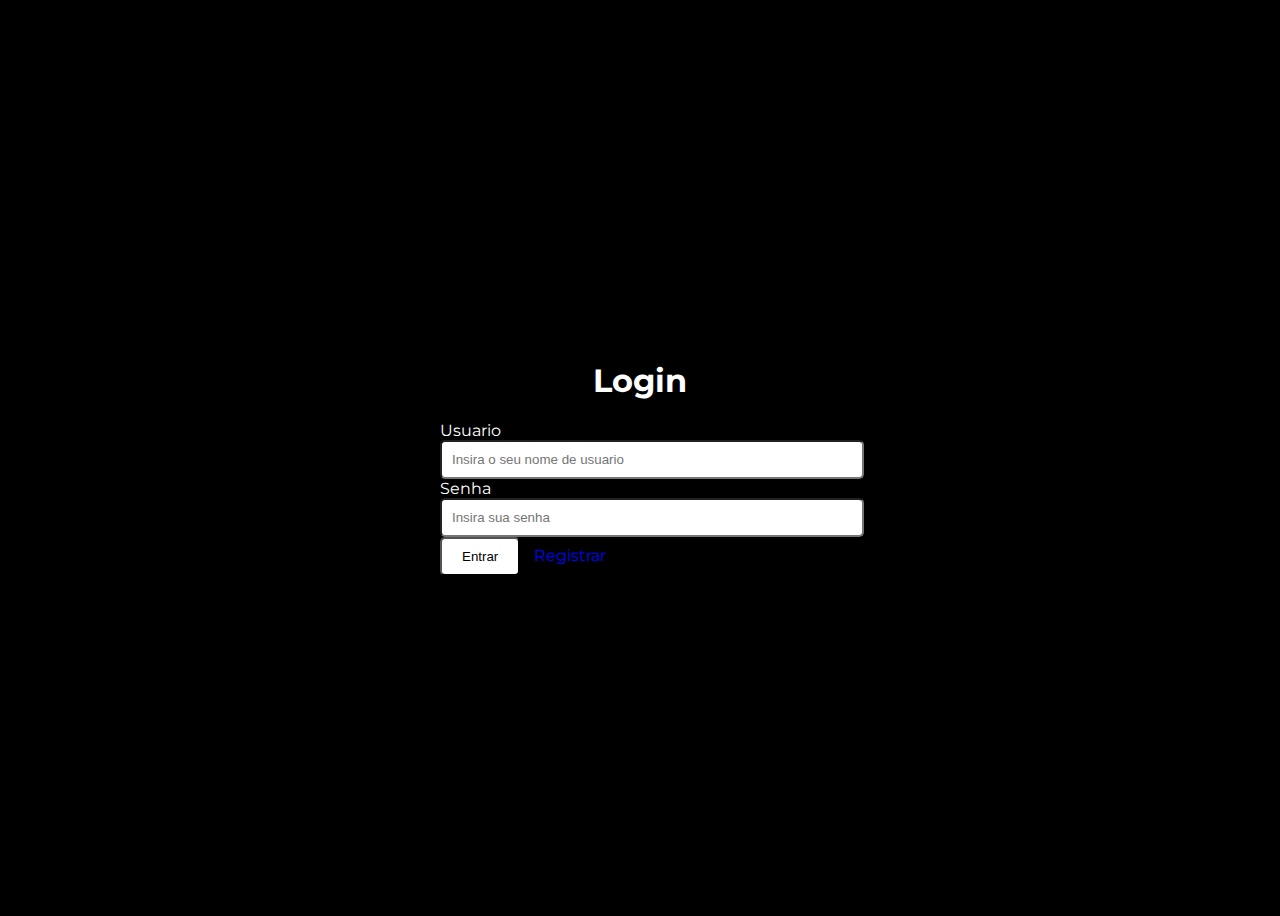
==== src/main/resources/templates/index.html @ 86bff838 "Initial commit" ====
<!DOCTYPE html>
<html lang="pt-br">
<head>
    <meta charset="UTF-8">
    <meta http-equiv="X-UA-Compatible" content="IE=edge">
    <meta name="viewport" content="width=device-width, initial-scale=1.0">
    <link rel="stylesheet" href="css/style.css">
    <title>Login</title>
</head>
<body>
<div class="container">
    <h1>Login</h1>
    <!-- Adicionado aqui -->
    <p th:text="${loginError}" th:if="${loginError != null}" class="error"></p>
    <form th:action="@{/login}" method="POST">
        <div class="form-group">
            <label for="username">Usuario</label>
            <input required type="text" name="username" class="form-control" id="username" placeholder="Insira o seu nome de usuario">
        </div>
        <div class="form-group">
            <label for="password">Senha</label>
            <input required type="password" name="password" class="form-control" id="password" placeholder="Insira sua senha">
        </div>
        <button type="submit" class="btn btn-primary">Entrar</button>
        <a th:href="@{/registrar}" class="btn btn-primary btn-register">Registrar</a>
    </form>
</div>

<script src="https://code.jquery.com/jquery-3.3.1.slim.min.js"></script>
<script src="https://cdn.jsdelivr.net/npm/popper.js@1.14.7/dist/umd/popper.min.js"></script>
<script src="https://cdn.jsdelivr.net/npm/bootstrap@4.3.1/dist/js/bootstrap.min.js"></script>
</body>
</html>
---- src/main/resources/templates/css/style.css ----
/* style.css */

@import url('https://fonts.googleapis.com/css2?family=Montserrat&display=swap');

/* Estilos para o corpo da página */
body {
    font-family: 'Montserrat', sans-serif;
    color: white;
    background-color: black;
    display: flex;
    justify-content: center;
    align-items: center;
    height: 100vh;
}

/* Estilos para o contêiner */
.container {
    width: 100%;
    max-width: 400px; /* Defina a largura máxima desejada para o contêiner */
    padding: 20px;
}

/* Estilos para o título */
h1 {
    text-align: center;
}

/* Estilos para os rótulos */
label {
    color: white;
}

/* Estilos para os campos de entrada */
input[type="text"],
input[type="password"] {
    width: 100%;
    padding: 10px;
    border-radius: 5px;
}

/* Estilos para o botão */
button {
    padding: 10px 20px;
    border-radius: 5px;
    background-color: white;
    color: black;
}

/* Estilos para o link de registro */
a.btn-register {
    color: blue;
    margin-left: 10px;
}

a.btn-back{
    color: blue;
    margin-left: 10px;
}

/* Estilos para responsividade */
@media (max-width: 768px) {
    .container {
        max-width: 100%;
    }
}
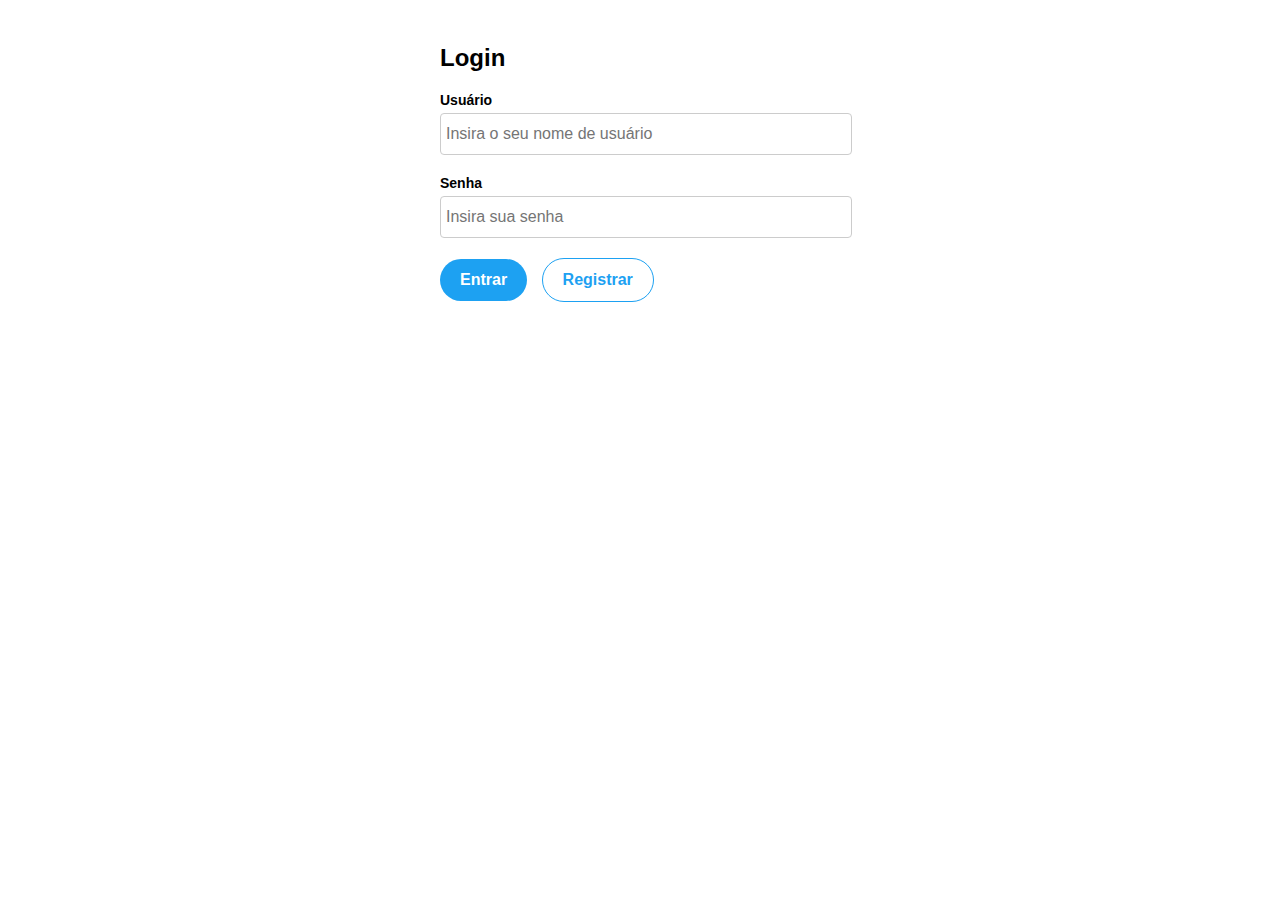
==== commit 2ea55b54: "tudo terminado, diversas opcoes adicionadas, cruds finalizados" ====
--- a/src/main/resources/templates/index.html
+++ b/src/main/resources/templates/index.html
@@ -6,6 +6,67 @@
     <meta name="viewport" content="width=device-width, initial-scale=1.0">
     <link rel="stylesheet" href="css/style.css">
     <title>Login</title>
+    <style>
+        body {
+            font-family: 'Helvetica Neue', Helvetica, Arial, sans-serif;
+        }
+
+        .container {
+            max-width: 400px;
+            margin: 0 auto;
+            padding: 20px;
+        }
+
+        h1 {
+            font-size: 24px;
+            margin-bottom: 20px;
+        }
+
+        .form-group {
+            margin-bottom: 20px;
+        }
+
+        label {
+            display: block;
+            margin-bottom: 5px;
+            font-size: 14px;
+            font-weight: bold;
+        }
+
+        .form-control {
+            width: 100%;
+            height: 30px;
+            padding: 5px;
+            font-size: 16px;
+            border-radius: 4px;
+            border: 1px solid #ccc;
+        }
+
+        .btn-primary {
+            display: inline-block;
+            background-color: #1da1f2;
+            color: #fff;
+            font-size: 16px;
+            font-weight: bold;
+            text-align: center;
+            border-radius: 50px;
+            padding: 12px 20px;
+            border: none;
+            cursor: pointer;
+        }
+
+        .btn-primary.btn-register {
+            background-color: #fff;
+            color: #1da1f2;
+            margin-left: 10px;
+            border: 1px solid #1da1f2;
+        }
+
+        .error {
+            color: red;
+            margin-top: 10px;
+        }
+    </style>
 </head>
 <body>
 <div class="container">
@@ -14,8 +75,8 @@
     <p th:text="${loginError}" th:if="${loginError != null}" class="error"></p>
     <form th:action="@{/login}" method="POST">
         <div class="form-group">
-            <label for="username">Usuario</label>
-            <input required type="text" name="username" class="form-control" id="username" placeholder="Insira o seu nome de usuario">
+            <label for="username">Usuário</label>
+            <input required type="text" name="username" class="form-control" id="username" placeholder="Insira o seu nome de usuário">
         </div>
         <div class="form-group">
             <label for="password">Senha</label>
